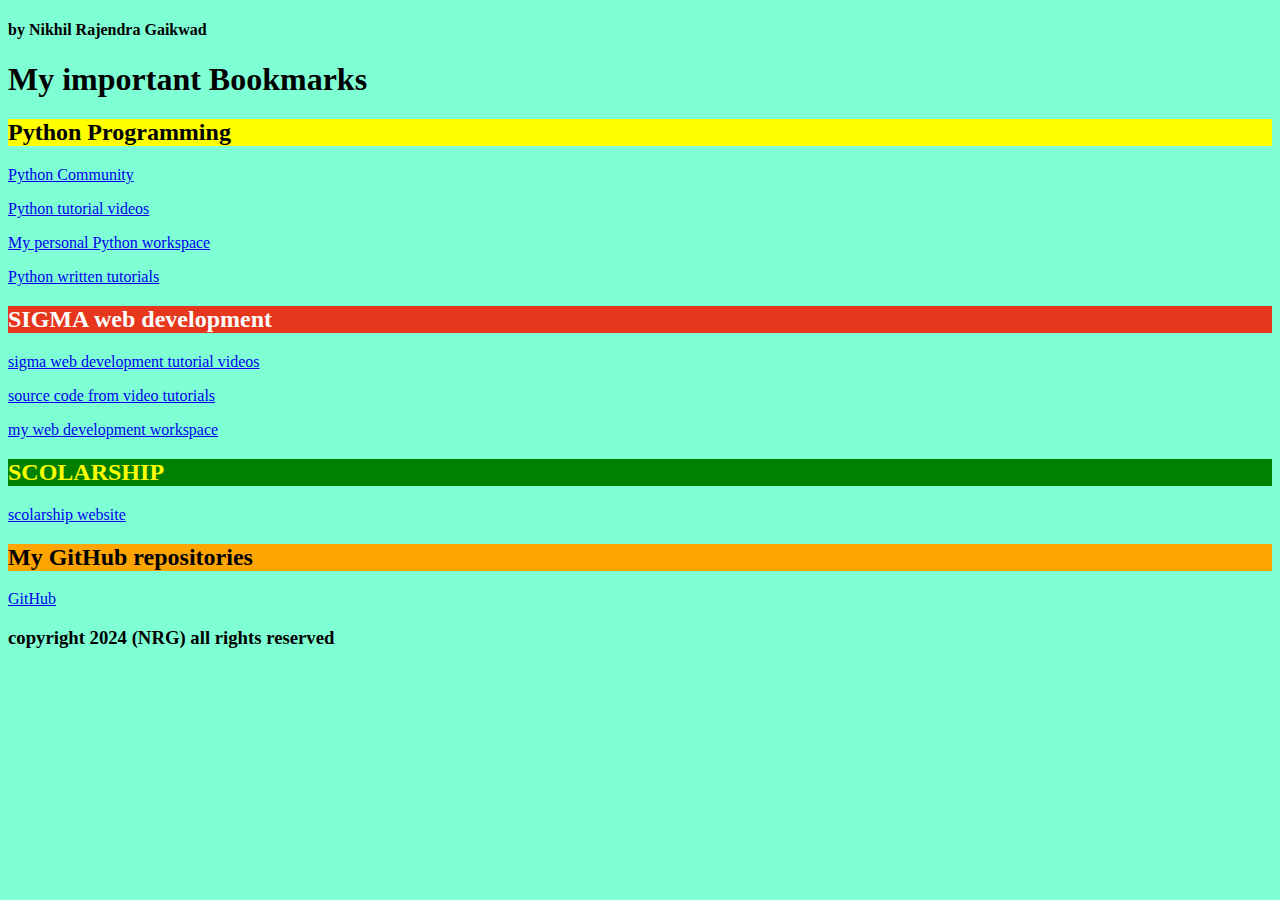
==== index.html @ 5ec8661e "x" ====
<!-- date : 27-02-24
    title : my bookmarks website
    Author : Nikhil Rajendra Gaikwad



-->



<!DOCTYPE html>
<html lang="en">

<head>
    <meta charset="UTF-8">
    <meta name="viewport" content="width=device-width, initial-scale=1.0">
    <title>Bood marks manager ---NRG</title>
    <link rel="stylesheet" href="style.css">
</head>

<body>
    <!-- <h1>My book Marks</h1>
    <h2>Primary Bookmarks</h2>
    <p>
        <a target="_blank" href="https://www.google.com">Open Google</a>

    </p>
    <p>

        <a href="https://www.microsoft.com">Open microsoft</a>

    </p>


    <h2>secondary Bookmarks</h2>
    <p>

        <a target="_blank" href="https://www.netflix.com">Open netflix</a>

    </p>

    <p>


        <a target="_blank" href="https://www.youtube.com">Open youtube</a>
    </p>


    <p></p> -->
    <h4>by Nikhil Rajendra Gaikwad</h4>

    <h1>My important Bookmarks</h1>

    <!-- --------python programming turns---------------------------- -->

    <h2 style="background-color: yellow;">Python Programming</h2>
    <p>
        <a target="_blank" href="https://www.python.org/">Python Community</a>
    </p>

    <a target="_blank" href="https://www.youtube.com/playlist?list=PLu0W_9lII9agwh1XjRt242xIpHhPT2llg">Python tutorial
        videos</a>

    <p>
        <a target="_blank" href="https://replit.com/@ng99763/Python-learning-by-Nikhil-Gaikwad">My personal Python
            workspace</a>
        <!-- <a href="">Python Community</a> -->

    </p>

    <a target="_blank" href="https://replit.com/@ng99763?path=folder/python">Python written tutorials</a>


    <!-- -------------now it's time for sigma wed development stuff -->


    <h2 style="background-color: rgba(236, 42, 16, 0.945); color: white;">SIGMA web development</h2>

    <p>
        <a target="_blank" href="https://www.youtube.com/playlist?list=PLu0W_9lII9agq5TrH9XLIKQvv0iaF2X3w"> sigma web
            development
            tutorial videos</a>
    </p>

    <a target="_blank" href="https://github.com/CodeWithHarry/Sigma-Web-Dev-Course">source code from video tutorials</a>

    <p>
        <a target="_blank" href="https://replit.com/@ng99763?path=folder/sigma%20web%20developments">my web development
            workspace</a>
    </p>


    <!-- ---------------------scolarship website---------------------------- -->

    <h2 style="background-color: green; color: yellow;">SCOLARSHIP</h2>

    <a target="_blank" href="https://mahadbt.maharashtra.gov.in/Home/Index">scolarship website</a>



    <!-- -------------- my github --------------------- -->

    <h2 style="background-color: orange;">My GitHub repositories</h2>
    <p>
        <a target="_blank" href="https://github.com/LIGHThecoder?tab=repositories">GitHub</a>
    </p>



    <h3>copyright 2024 (NRG) all rights reserved </h3>

    <script src="script.js"></script>

</body>

</html>
---- style.css ----
body{
    background-color: aquamarine;
}
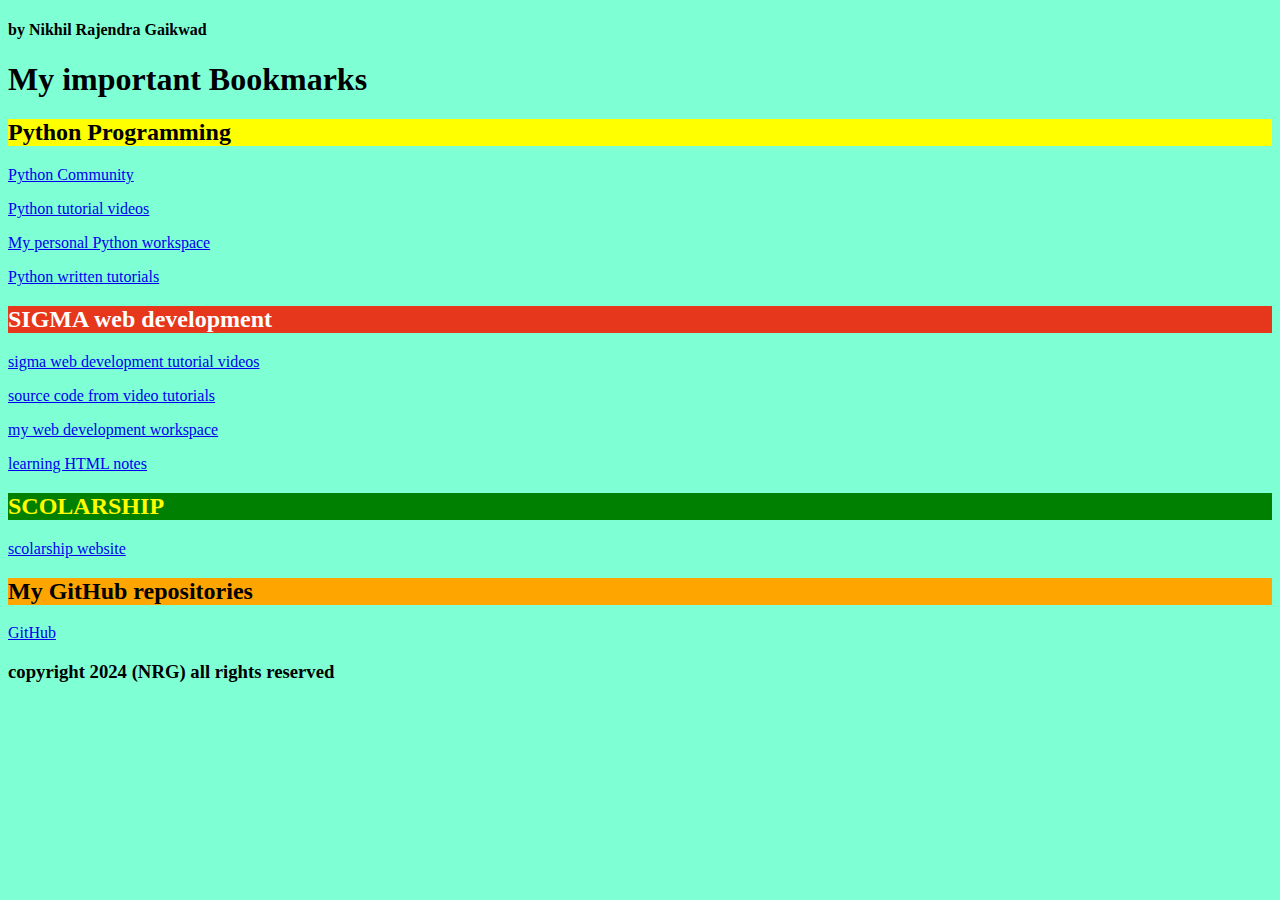
==== commit f4c8d2ef: "adding useful links in HTML" ====
--- a/index.html
+++ b/index.html
@@ -90,6 +90,7 @@
             workspace</a>
     </p>
 
+    <a href=https://www.codewithharry.com/tutorial/how-html-works/>learning HTML notes</a>
 
     <!-- ---------------------scolarship website---------------------------- -->
 
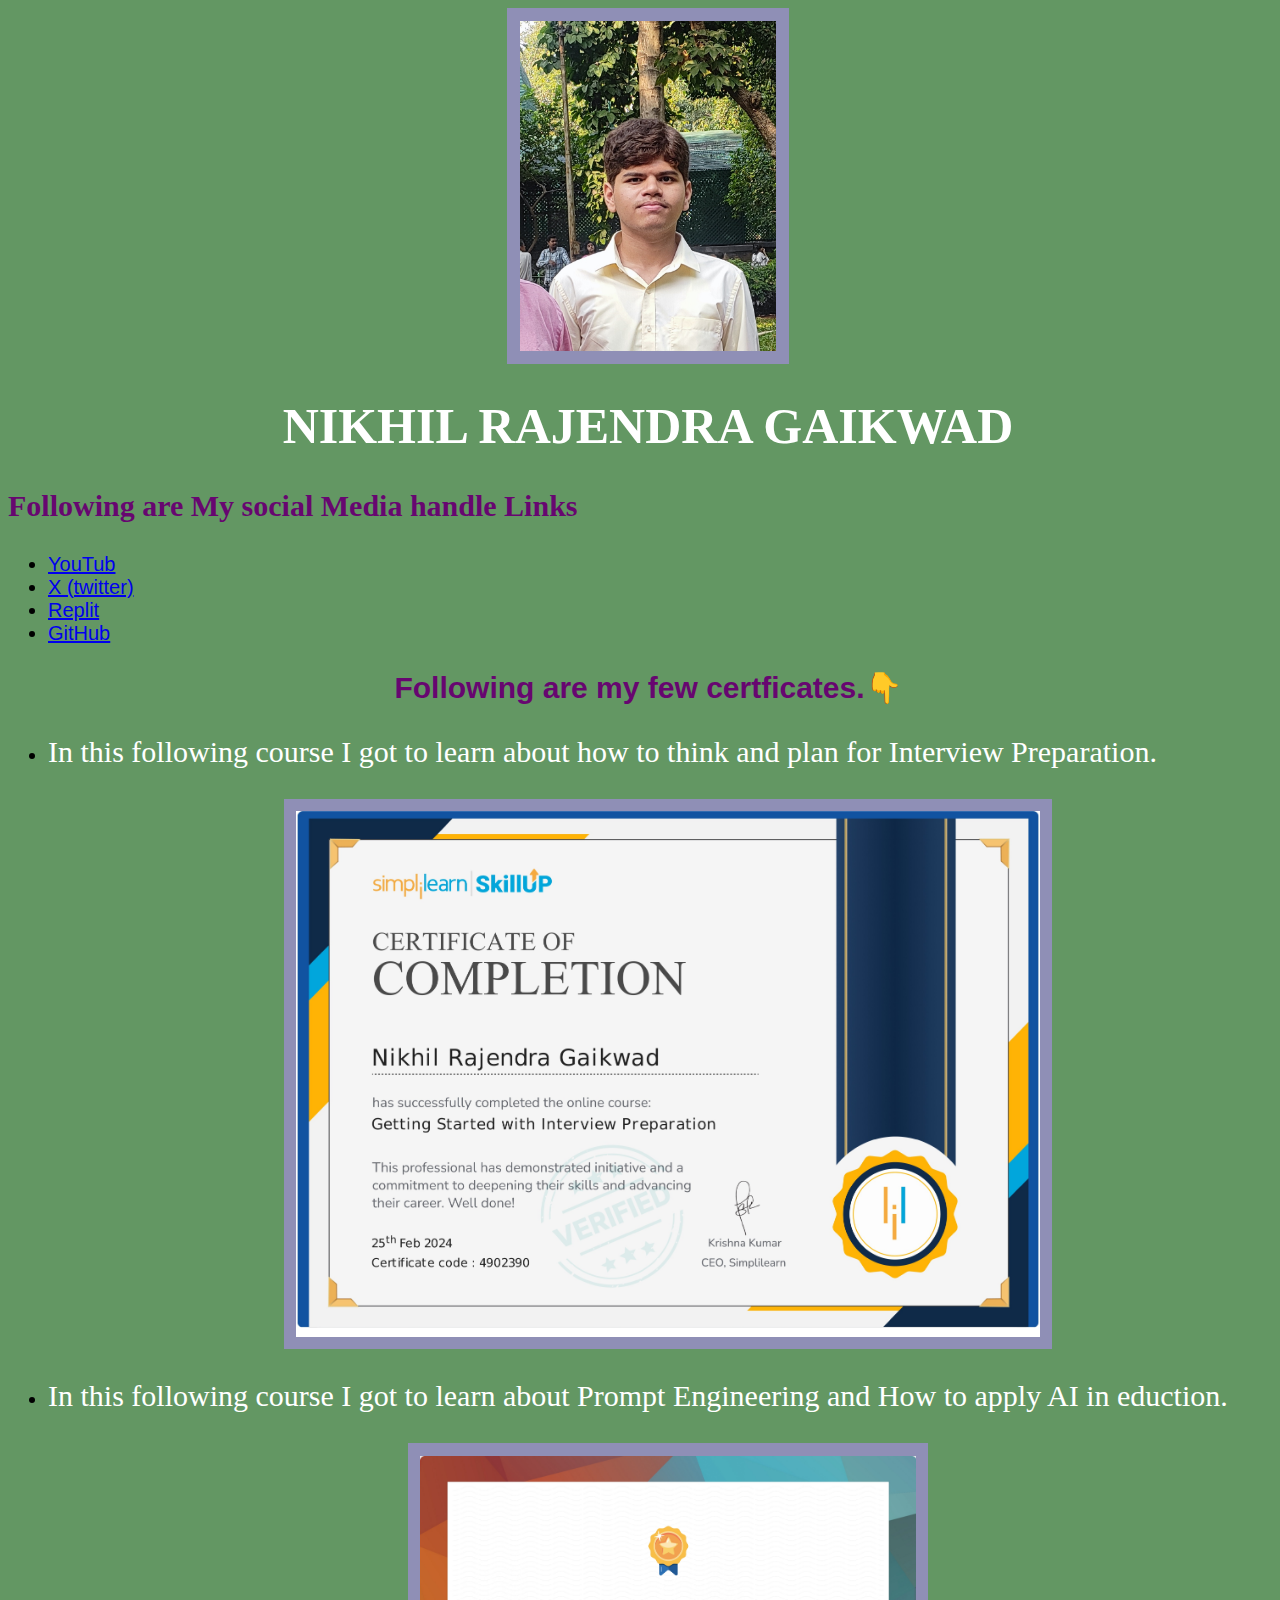
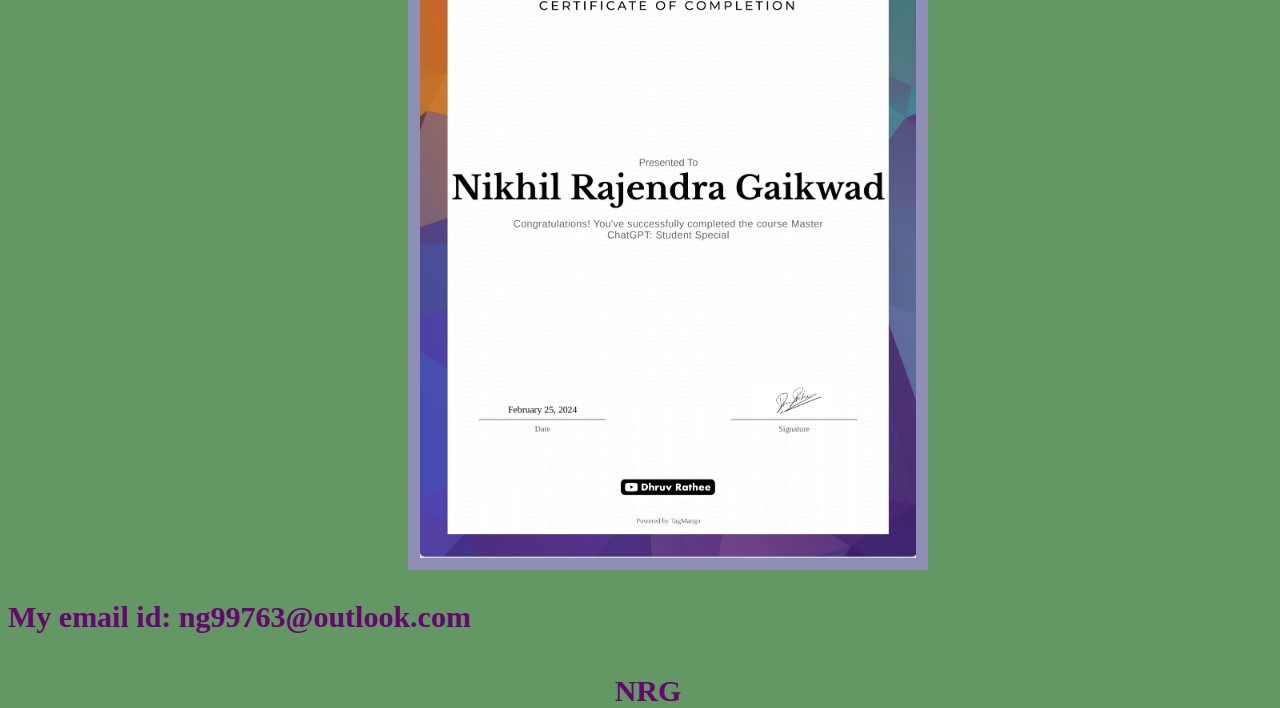
==== commit 58093fcc: "created a new website why showcase my basic info and basic achievements" ====
--- a/index.html
+++ b/index.html
@@ -1,123 +1,66 @@
-
-<!-- date : 27-02-24
-    title : my bookmarks website
-    Author : Nikhil Rajendra Gaikwad
-
-
-
--->
-
-
-
 <!DOCTYPE html>
 <html lang="en">
 
 <head>
-    <meta charset="UTF-8">
-    <meta name="viewport" content="width=device-width, initial-scale=1.0">
-    <title>Bood marks manager ---NRG</title>
-    <link rel="stylesheet" href="style.css">
+  <meta charset="UTF-8">
+  <meta name="viewport" content="width=device-width, initial-scale=1.0">
+  <link href="style.css" rel="stylesheet" type="text/css" />
+  <title>NRG: Link Tree</title>
 </head>
 
 <body>
-    <!-- <h1>My book Marks</h1>
-    <h2>Primary Bookmarks</h2>
-    <p>
-        <a target="_blank" href="https://www.google.com">Open Google</a>
+  <img src="images/perfect NRG.jpg" width="500">
+  <h1>NIKHIL RAJENDRA GAIKWAD</h1>
+  <h3>Following are My social Media handle Links</h3>
 
-    </p>
-    <p>
-
-        <a href="https://www.microsoft.com">Open microsoft</a>
-
-    </p>
+  <ul>
 
 
-    <h2>secondary Bookmarks</h2>
-    <p>
+    <li>
+      <a href="https://www.youtube.com/channel/UC8w_eENGPYqXCCXVwaPu-gg">YouTub</a>
+    </li>
 
-        <a target="_blank" href="https://www.netflix.com">Open netflix</a>
+    <li>
+      <a href="https://x.com/Roman06669753">X (twitter)</a>
+    </li>
 
-    </p>
+    <li>
+      <a href="https://replit.com/@nikhilgaikwad9">Replit</a>
+    </li>
 
-    <p>
+    <li>
+      <a href="https://github.com/Lthecoders">GitHub</a>
+    </li>
 
 
-        <a target="_blank" href="https://www.youtube.com">Open youtube</a>
-    </p>
+  </ul>
+
+  <h2> Following are my few certficates.👇</h2>
+  <ul>
+    <li>
 
 
-    <p></p> -->
-    <h4>by Nikhil Rajendra Gaikwad</h4>
+      <p>In this following course I got to learn about how to think and plan for Interview Preparation.</p>
+      <img src="images/interview.jpg" alt="certficate of Interview Preparation" style="width: 60%;">
+    </li>
+    <li>
+      <p>In this following course I got to learn about Prompt Engineering and How to apply AI in eduction.</p>
+      <img src="images/certificate chart.jpg" alt="certficate of AI in Education" style="width: 40%;">
+    </li>
 
-    <h1>My important Bookmarks</h1>
+  </ul>
 
-    <!-- --------python programming turns---------------------------- -->
-
-    <h2 style="background-color: yellow;">Python Programming</h2>
-    <p>
-        <a target="_blank" href="https://www.python.org/">Python Community</a>
-    </p>
-
-    <a target="_blank" href="https://www.youtube.com/playlist?list=PLu0W_9lII9agwh1XjRt242xIpHhPT2llg">Python tutorial
-        videos</a>
-
-    <p>
-        <a target="_blank" href="https://replit.com/@ng99763/Python-learning-by-Nikhil-Gaikwad">My personal Python
-            workspace</a>
-        <!-- <a href="">Python Community</a> -->
-
-    </p>
-
-    <a target="_blank" href="https://replit.com/@ng99763?path=folder/python">Python written tutorials</a>
-
-
-    <!-- -------------now it's time for sigma wed development stuff -->
-
-
-    <h2 style="background-color: rgba(236, 42, 16, 0.945); color: white;">SIGMA web development</h2>
-
-    <p>
-        <a target="_blank" href="https://www.youtube.com/playlist?list=PLu0W_9lII9agq5TrH9XLIKQvv0iaF2X3w"> sigma web
-            development
-            tutorial videos</a>
-    </p>
-
-    <a target="_blank" href="https://github.com/CodeWithHarry/Sigma-Web-Dev-Course">source code from video tutorials</a>
-
-    <p>
-        <a target="_blank" href="https://replit.com/@ng99763?path=folder/sigma%20web%20developments">my web development
-            workspace</a>
-    </p>
-
-    <a href=https://www.codewithharry.com/tutorial/how-html-works/>learning HTML notes</a>
-
-    <!-- ---------------------scolarship website---------------------------- -->
-
-    <h2 style="background-color: green; color: yellow;">SCOLARSHIP</h2>
-
-    <a target="_blank" href="https://mahadbt.maharashtra.gov.in/Home/Index">scolarship website</a>
-
-
-
-    <!-- -------------- my github --------------------- -->
-
-    <h2 style="background-color: orange;">My GitHub repositories</h2>
-    <p>
-        <a target="_blank" href="https://github.com/LIGHThecoder?tab=repositories">GitHub</a>
-    </p>
-
-
-
-    <h3>copyright 2024 (NRG) all rights reserved </h3>
-
-    <script src="script.js"></script>
-
-</body>
-
-</html>
+  <h3>My email id: ng99763@outlook.com</h3>
+  <h4 style="text-align: center;">NRG</h4>
 
 
 
 
 
+
+
+
+
+</body>
+
+</html>--- a/style.css
+++ b/style.css
@@ -1,5 +1,63 @@
+
+html,body{
+    height : 100%;
+    width: 100%;
+    background-color: rgb(99, 151, 99);
+
+}
 
 
-body{
-    background-color: aquamarine;
+img{
+    display: block;
+    margin-left: auto;
+    padding: 1%;
+    background-color: rgb(143, 143, 182);
+    margin-right: auto;
+    width: 30%;
+}
+
+
+h1{
+    text-align: center;
+    color: white;
+    font-size: 50px;
+    font-family: 'Times New Roman', Times, serif;
+}
+
+
+h3,h4{
+    text-align: cne;
+    color: rgb(103, 6, 112);
+    font-size: 30px;
+    font-family:Georgia, 'Times New Roman', Times, serif;
+}
+
+ul{
+    font-family:'Franklin Gothic Medium', 'Arial Narrow', Arial, sans-serif;
+    font-size: 20px;
+}
+
+h2{
+    text-align: center;
+    color: rgb(103, 6, 112);
+    font-size: 30px;
+    font-family:Arial, Helvetica, sans-serif;
+}
+
+
+img{
+    display: block;
+    margin-left: auto;
+    padding: 1%;
+    background-color: rgb(143, 143, 182);
+    margin-right: auto;
+    width: 20%;
+}
+
+
+p{
+    text-align: left;
+    color: white;
+    font-size: 30px;
+    font-family: cursive;
 }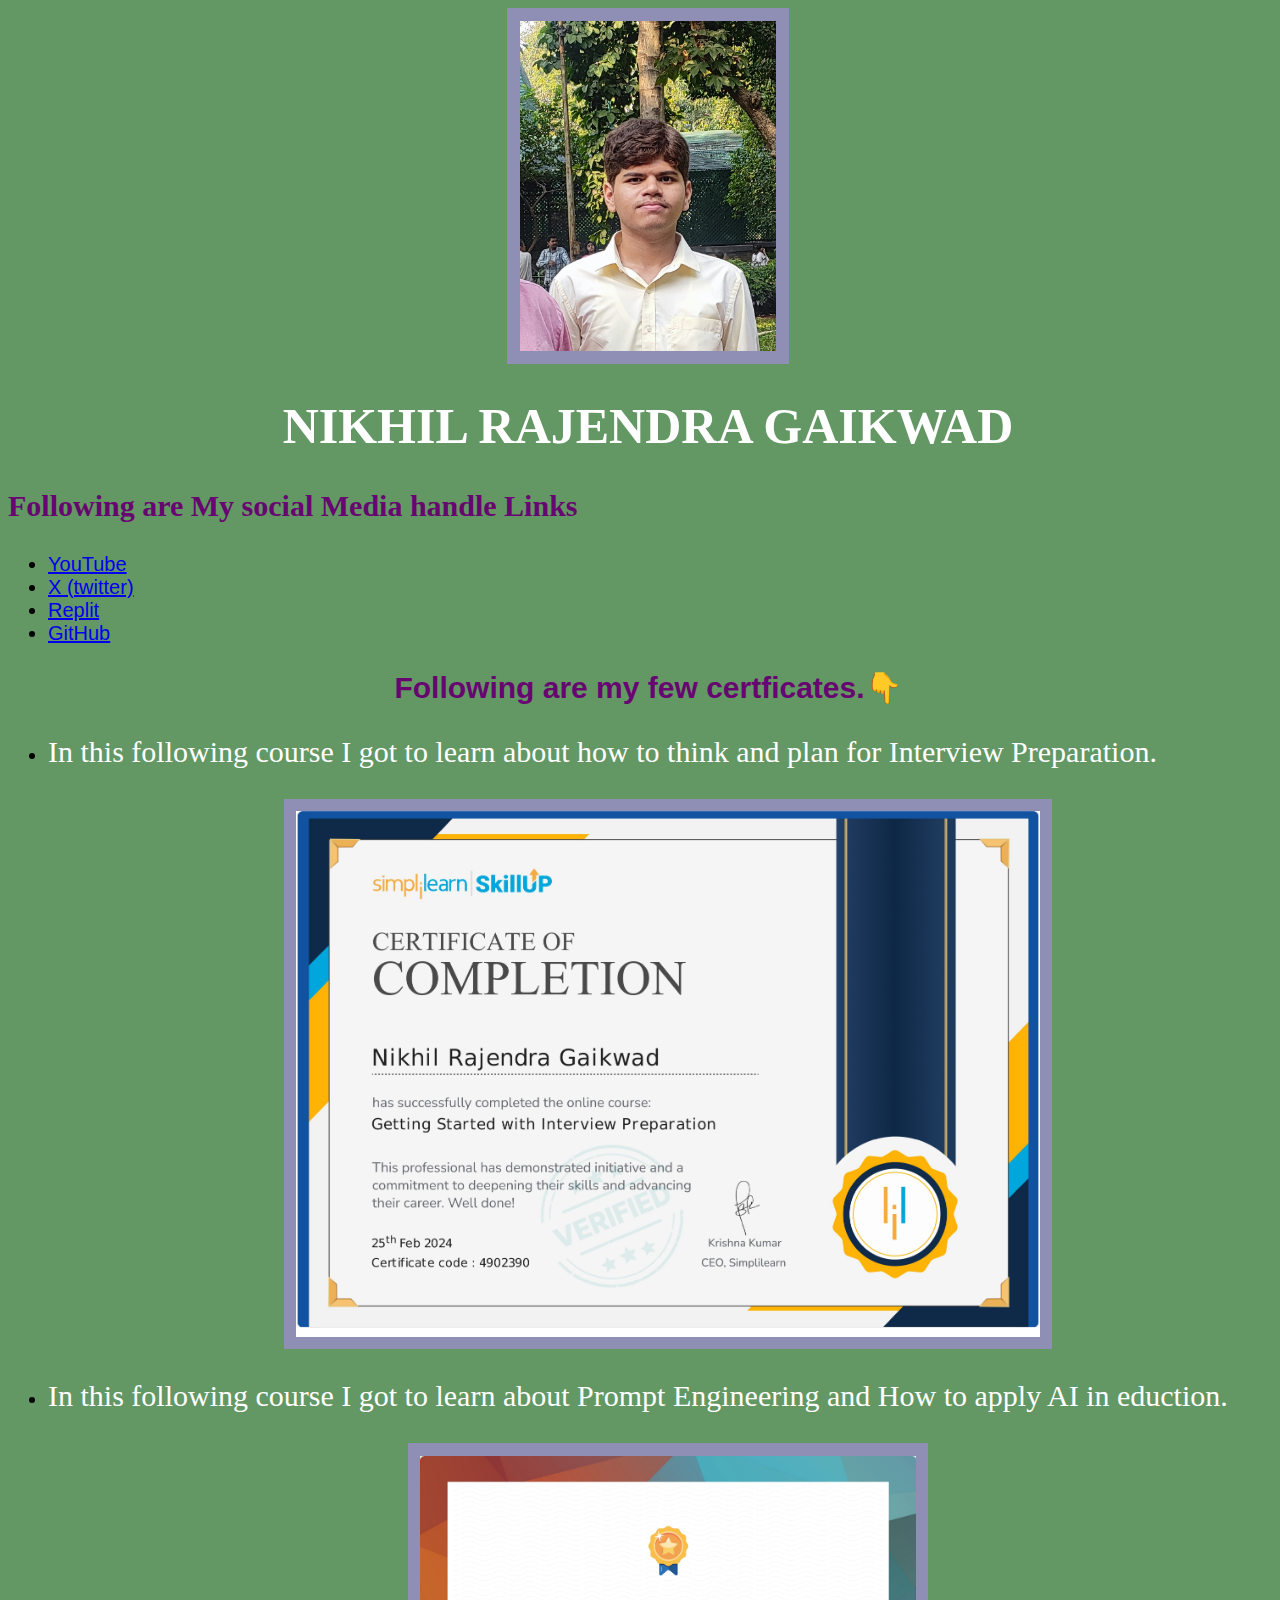
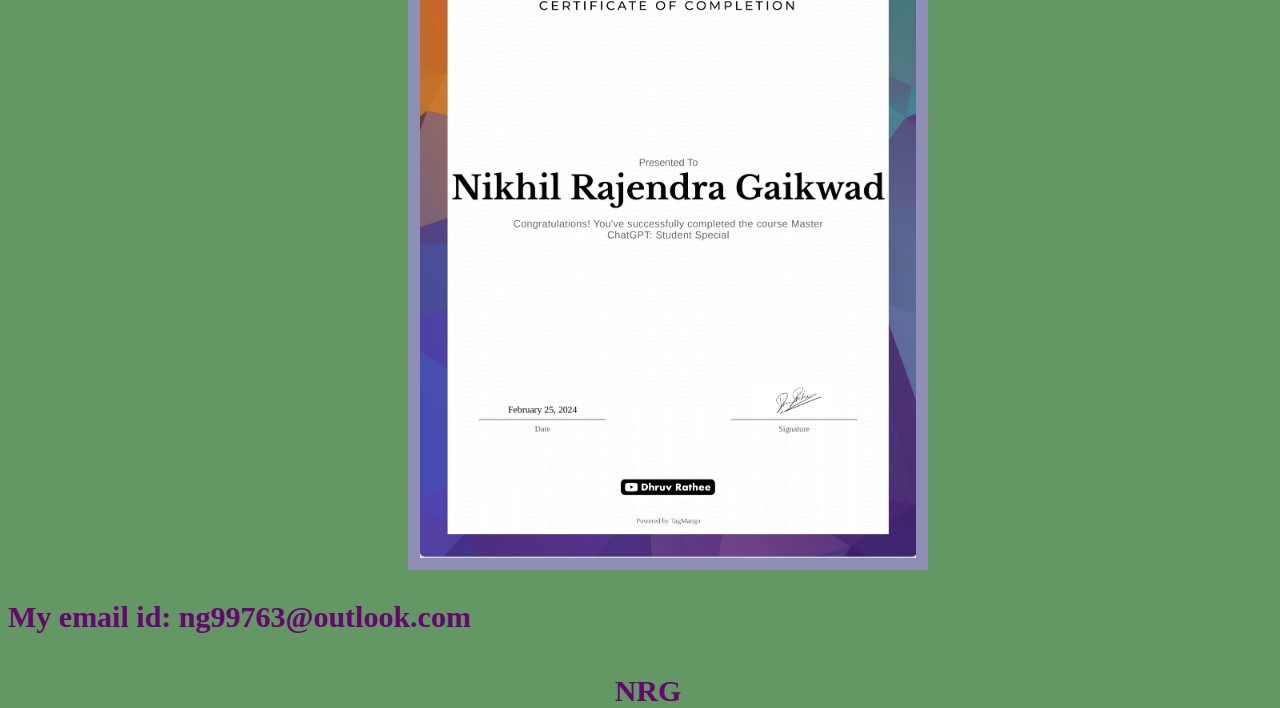
==== commit b7ae0053: "done" ====
--- a/index.html
+++ b/index.html
@@ -17,7 +17,7 @@
 
 
     <li>
-      <a href="https://www.youtube.com/channel/UC8w_eENGPYqXCCXVwaPu-gg">YouTub</a>
+      <a href="https://www.youtube.com/channel/UC8w_eENGPYqXCCXVwaPu-gg">YouTube</a>
     </li>
 
     <li>
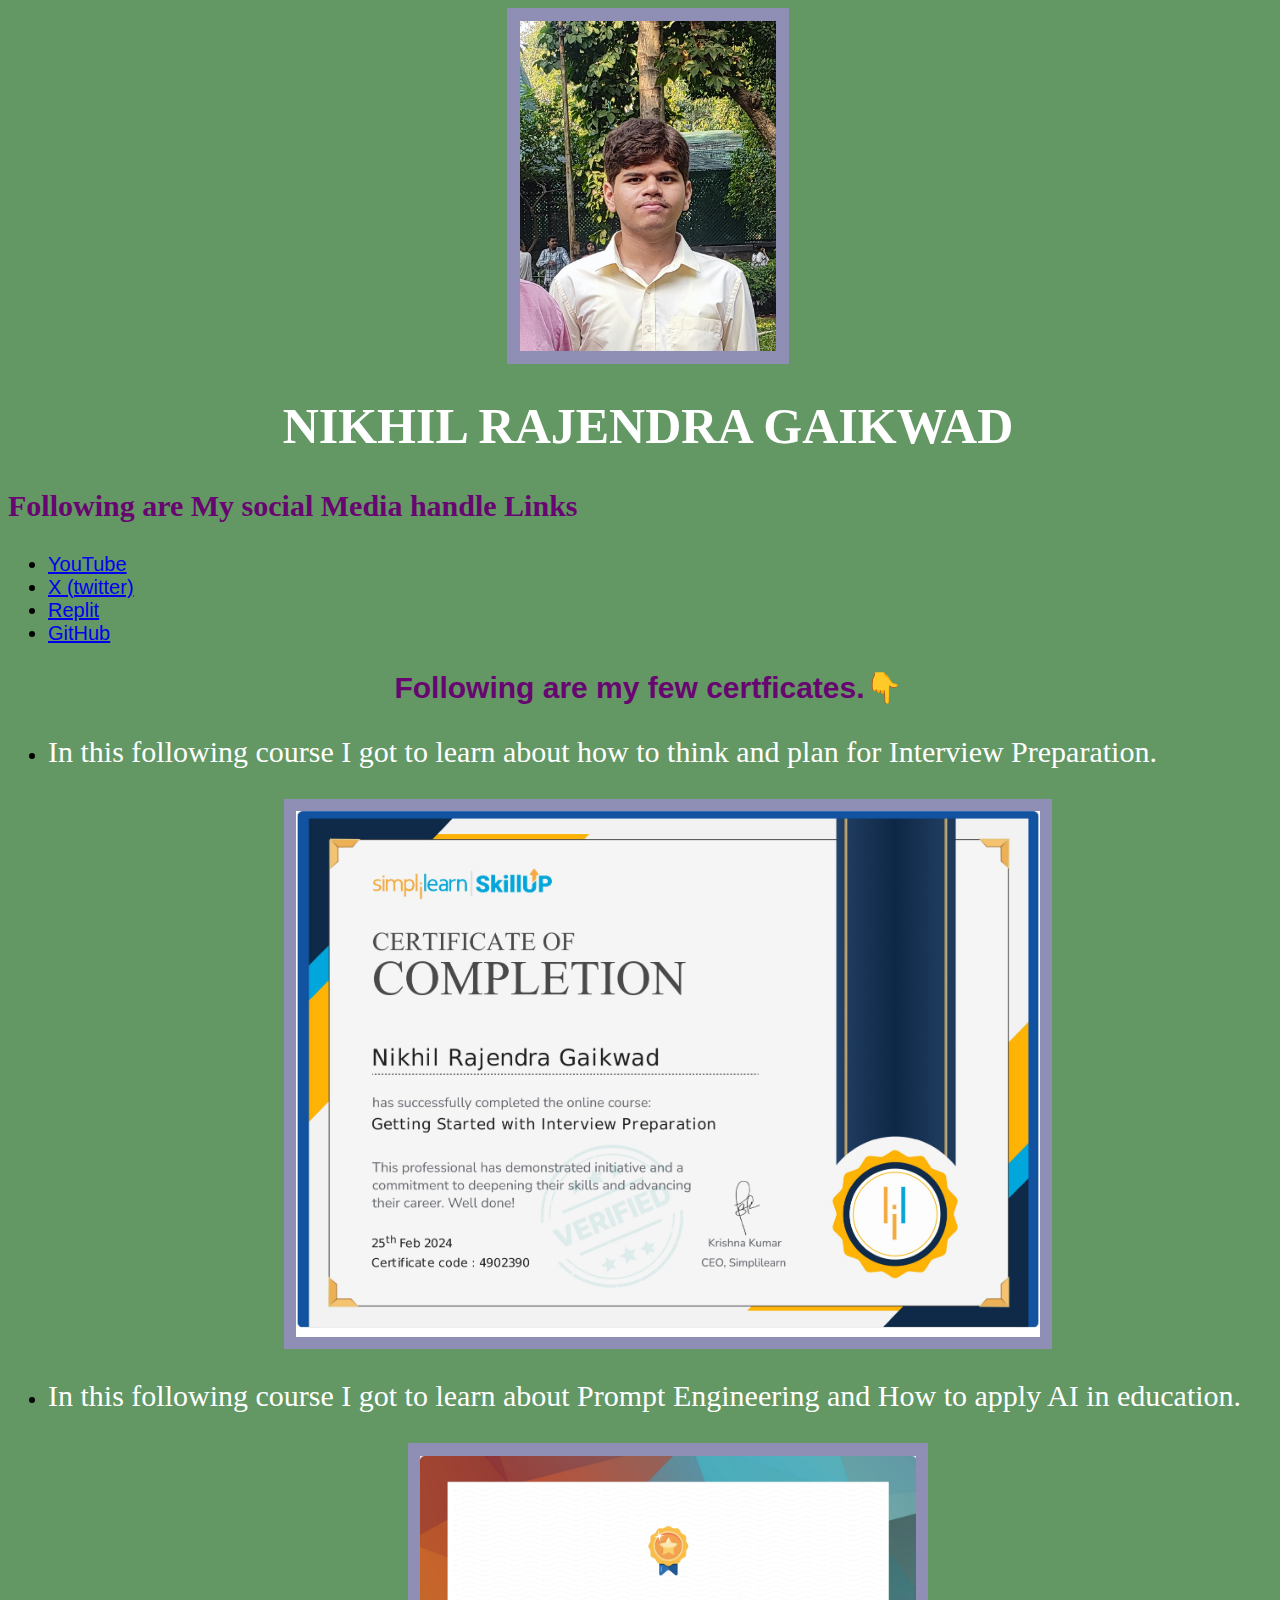
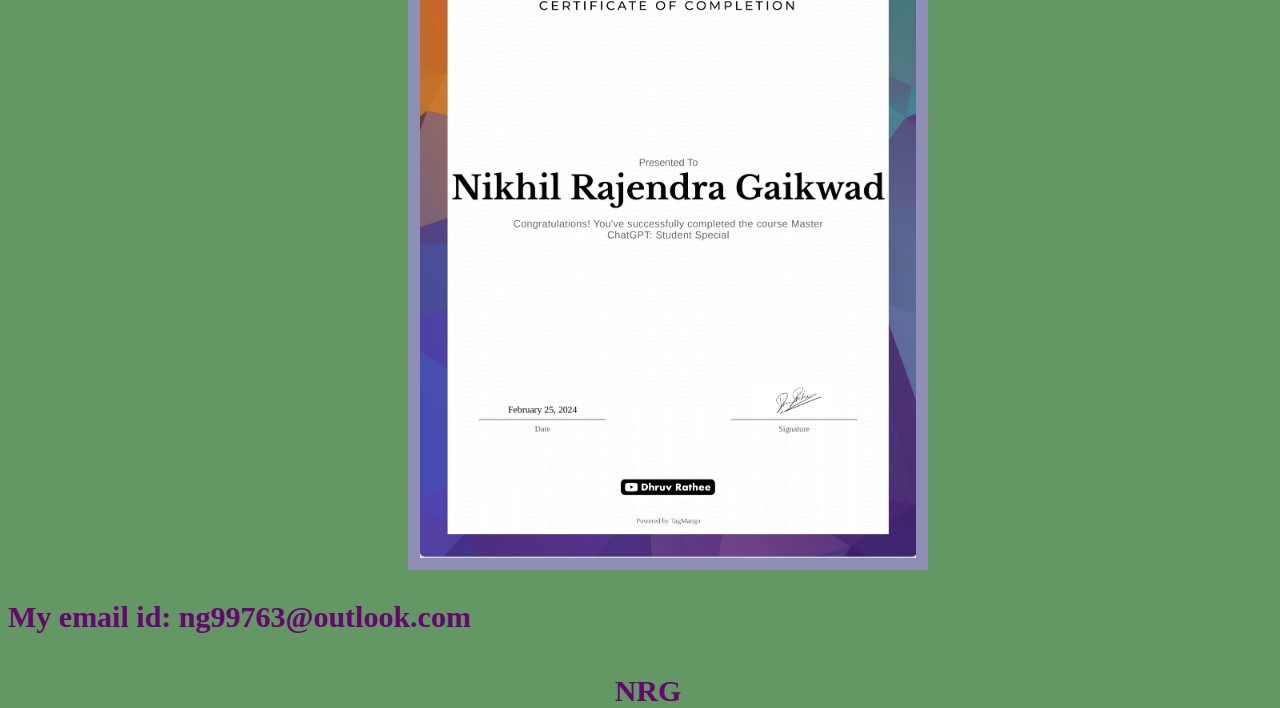
==== commit dec1e4cb: "fdf" ====
--- a/index.html
+++ b/index.html
@@ -44,7 +44,7 @@
       <img src="images/interview.jpg" alt="certficate of Interview Preparation" style="width: 60%;">
     </li>
     <li>
-      <p>In this following course I got to learn about Prompt Engineering and How to apply AI in eduction.</p>
+      <p>In this following course I got to learn about Prompt Engineering and How to apply AI in education.</p>
       <img src="images/certificate chart.jpg" alt="certficate of AI in Education" style="width: 40%;">
     </li>
 
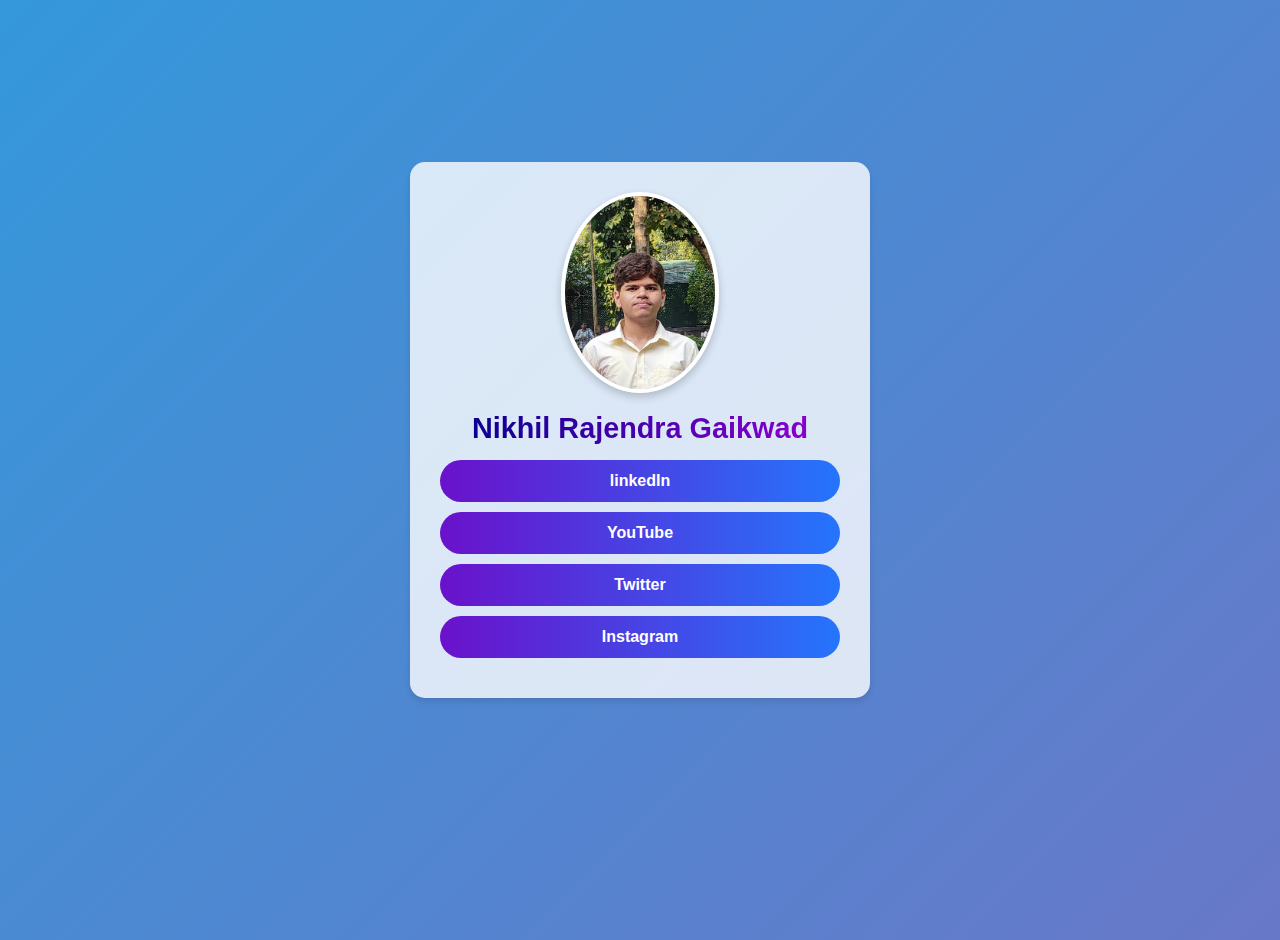
==== commit 02d6814c: "improved the website my link tree verision 2.o" ====
--- a/index.html
+++ b/index.html
@@ -1,66 +1,86 @@
 <!DOCTYPE html>
 <html lang="en">
-
 <head>
   <meta charset="UTF-8">
   <meta name="viewport" content="width=device-width, initial-scale=1.0">
-  <link href="style.css" rel="stylesheet" type="text/css" />
-  <title>NRG: Link Tree</title>
+  <title>My Linktree</title>
+  <style>
+    /* Ensure full height for vertical centering */
+    html, body {
+      height: 100%;
+      margin: 0;
+    }
+    body {
+      display: flex;
+      justify-content: center;
+      align-items: center;
+      text-align: center;
+      font-family: Arial, sans-serif;
+      /* Animated gradient background from blue to purple */
+      background: linear-gradient(135deg, #3498db, #9b59b6, #3498db);
+      background-size: 400% 400%;
+      animation: gradientAnimation 15s ease infinite;
+      padding: 20px;
+    }
+    @keyframes gradientAnimation {
+      0% { background-position: 0% 50%; }
+      50% { background-position: 100% 50%; }
+      100% { background-position: 0% 50%; }
+    }
+    .container {
+      max-width: 400px;
+      width: 100%;
+      background: rgba(255, 255, 255, 0.8);
+      padding: 30px;
+      border-radius: 15px;
+      box-shadow: 0px 4px 6px rgba(0, 0, 0, 0.1);
+      /* Shift container further upward */
+      transform: translateY(-40px);
+    }
+    .profile img {
+      width: 150px;
+      border-radius: 50%;
+      border: 4px solid #fff;
+      box-shadow: 0 4px 8px rgba(0, 0, 0, 0.2);
+    }
+    h2 {
+      /* Gradient text from dark blue to dark purple */
+      background: linear-gradient(to right, darkblue, darkviolet);
+      -webkit-background-clip: text;
+      -webkit-text-fill-color: transparent;
+      font-size: 1.8em;
+      margin: 15px 0;
+    }
+    .links a {
+      display: block;
+      /* Attractive gradient button look */
+      background: linear-gradient(to right, #6a11cb, #2575fc);
+      color: #fff;
+      padding: 12px;
+      margin: 10px 0;
+      text-decoration: none;
+      border-radius: 25px;
+      transition: transform 0.3s, box-shadow 0.3s;
+      font-weight: bold;
+    }
+    .links a:hover {
+      transform: scale(1.05);
+      box-shadow: 0 8px 15px rgba(0, 0, 0, 0.1);
+    }
+  </style>
 </head>
-
 <body>
-  <img src="images/perfect NRG.jpg" width="500">
-  <h1>NIKHIL RAJENDRA GAIKWAD</h1>
-  <h3>Following are My social Media handle Links</h3>
-
-  <ul>
-
-
-    <li>
-      <a href="https://www.youtube.com/channel/UC8w_eENGPYqXCCXVwaPu-gg">YouTube</a>
-    </li>
-
-    <li>
-      <a href="https://x.com/Roman06669753">X (twitter)</a>
-    </li>
-
-    <li>
-      <a href="https://replit.com/@nikhilgaikwad9">Replit</a>
-    </li>
-
-    <li>
-      <a href="https://github.com/Lthecoders">GitHub</a>
-    </li>
-
-
-  </ul>
-
-  <h2> Following are my few certficates.👇</h2>
-  <ul>
-    <li>
-
-
-      <p>In this following course I got to learn about how to think and plan for Interview Preparation.</p>
-      <img src="images/interview.jpg" alt="certficate of Interview Preparation" style="width: 60%;">
-    </li>
-    <li>
-      <p>In this following course I got to learn about Prompt Engineering and How to apply AI in education.</p>
-      <img src="images/certificate chart.jpg" alt="certficate of AI in Education" style="width: 40%;">
-    </li>
-
-  </ul>
-
-  <h3>My email id: ng99763@outlook.com</h3>
-  <h4 style="text-align: center;">NRG</h4>
-
-
-
-
-
-
-
-
-
+  <div class="container">
+    <div class="profile">
+      <img src="profile.jpg" alt="Profile Picture">
+      <h2>Nikhil Rajendra Gaikwad</h2>
+    </div>
+    <div class="links">
+        <a href="https://www.linkedin.com/in/nikhil-gaikwad-619g/" target="_blank">linkedIn</a>
+        <a href="https://www.youtube.com/@ghost_12380" target="_blank">YouTube</a>
+        <a href="https://x.com/gaikwad_ni88942" target="_blank">Twitter</a>
+        <a href="https://www.instagram.com/nik_hil_120/" target="_blank">Instagram</a>
+    </div>
+  </div>
 </body>
-
-</html>+</html>
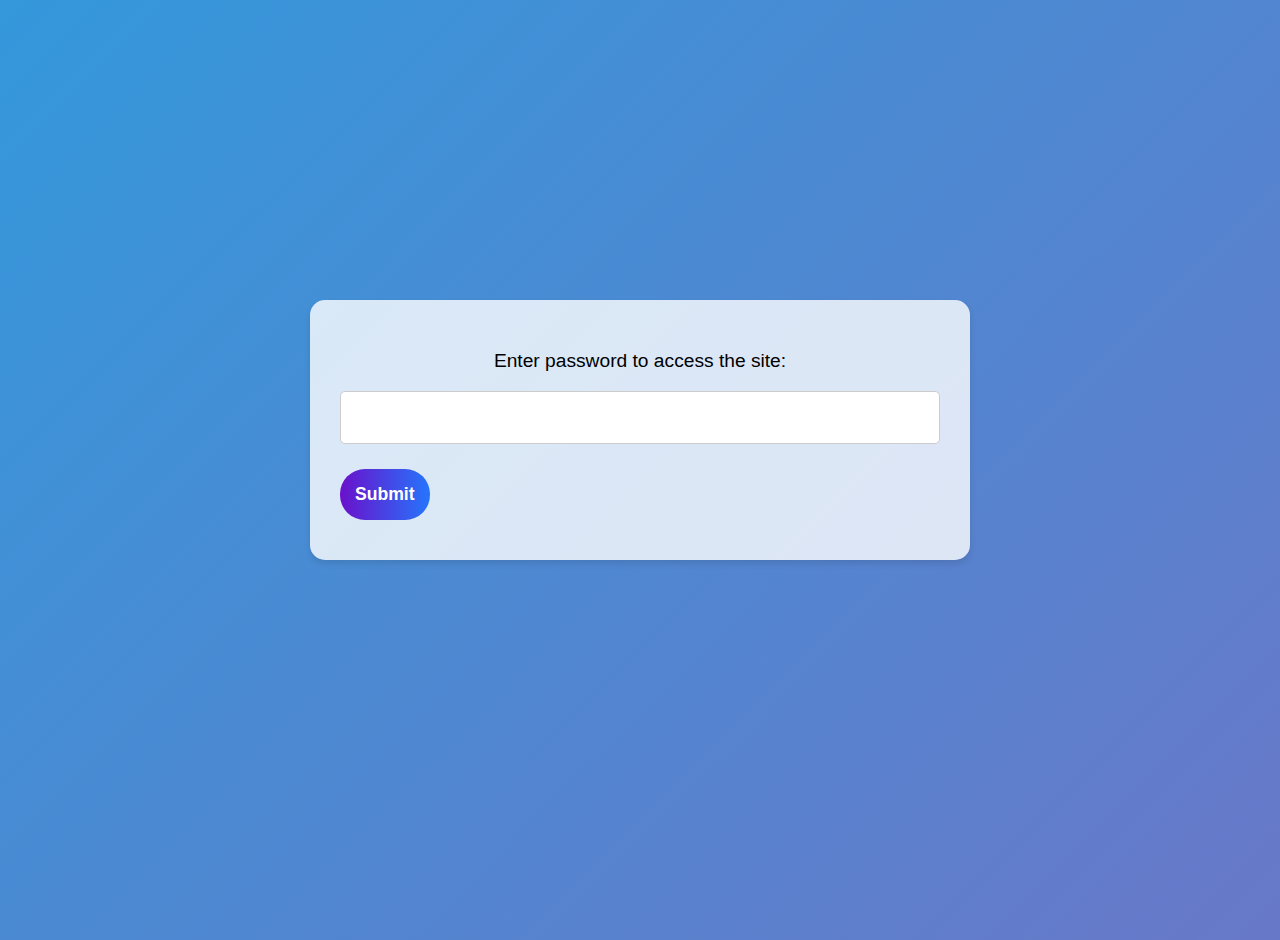
==== commit 3469db10: "added protection to the website" ====
--- a/index.html
+++ b/index.html
@@ -5,7 +5,6 @@
   <meta name="viewport" content="width=device-width, initial-scale=1.0">
   <title>My Linktree</title>
   <style>
-    /* Ensure full height for vertical centering */
     html, body {
       height: 100%;
       margin: 0;
@@ -16,7 +15,6 @@
       align-items: center;
       text-align: center;
       font-family: Arial, sans-serif;
-      /* Animated gradient background from blue to purple */
       background: linear-gradient(135deg, #3498db, #9b59b6, #3498db);
       background-size: 400% 400%;
       animation: gradientAnimation 15s ease infinite;
@@ -27,15 +25,18 @@
       50% { background-position: 100% 50%; }
       100% { background-position: 0% 50%; }
     }
-    .container {
+    .box {
       max-width: 400px;
       width: 100%;
       background: rgba(255, 255, 255, 0.8);
       padding: 30px;
       border-radius: 15px;
       box-shadow: 0px 4px 6px rgba(0, 0, 0, 0.1);
-      /* Shift container further upward */
       transform: translateY(-40px);
+    }
+    /* Added to increase password container width */
+    .box.password-container {
+      max-width: 600px;
     }
     .profile img {
       width: 150px;
@@ -44,43 +45,104 @@
       box-shadow: 0 4px 8px rgba(0, 0, 0, 0.2);
     }
     h2 {
-      /* Gradient text from dark blue to dark purple */
       background: linear-gradient(to right, darkblue, darkviolet);
       -webkit-background-clip: text;
       -webkit-text-fill-color: transparent;
       font-size: 1.8em;
       margin: 15px 0;
     }
-    .links a {
+    .btn {
       display: block;
-      /* Attractive gradient button look */
       background: linear-gradient(to right, #6a11cb, #2575fc);
       color: #fff;
-      padding: 12px;
+      padding: 15px; /* Updated from 12px */
       margin: 10px 0;
       text-decoration: none;
       border-radius: 25px;
       transition: transform 0.3s, box-shadow 0.3s;
       font-weight: bold;
+      border: none;
+      cursor: pointer;
+      font-size: 1.1em; /* Added */
     }
-    .links a:hover {
+    .btn:hover {
       transform: scale(1.05);
       box-shadow: 0 8px 15px rgba(0, 0, 0, 0.1);
+    }
+    input[type="password"] {
+      padding: 15px; /* Updated from 10px */
+      border-radius: 5px;
+      border: 1px solid #ccc;
+      width: 100%;
+      box-sizing: border-box;
+      margin-bottom: 15px;
+      font-size: 1.1em; /* Added */
+    }
+    #error-message {
+      color: red;
+      margin-top: 10px;
+      font-size: 1.1em; /* Added */
+    }
+    /* Added to increase paragraph text size */
+    .box.password-container p {
+      font-size: 1.2em;
     }
   </style>
 </head>
 <body>
-  <div class="container">
+  <div class="box password-container">
+    <form>
+      <p>Enter password to access the site:</p>
+      <input type="password" id="password-input">
+      <button type="submit" class="btn">Submit</button>
+      <div id="error-message" style="display: none;"></div>
+    </form>
+  </div>
+  <div class="box container" style="display: none;">
     <div class="profile">
       <img src="profile.jpg" alt="Profile Picture">
       <h2>Nikhil Rajendra Gaikwad</h2>
     </div>
     <div class="links">
-        <a href="https://www.linkedin.com/in/nikhil-gaikwad-619g/" target="_blank">linkedIn</a>
-        <a href="https://www.youtube.com/@ghost_12380" target="_blank">YouTube</a>
-        <a href="https://x.com/gaikwad_ni88942" target="_blank">Twitter</a>
-        <a href="https://www.instagram.com/nik_hil_120/" target="_blank">Instagram</a>
+      <a href="https://www.linkedin.com/in/nikhil-gaikwad-619g/" target="_blank" class="btn">LinkedIn</a>
+      <a href="https://www.youtube.com/@ghost_12380" target="_blank" class="btn">YouTube</a>
+      <a href="https://x.com/gaikwad_ni88942" target="_blank" class="btn">Twitter</a>
+      <a href="https://www.instagram.com/nik_hil_120/" target="_blank" class="btn">Instagram</a>
     </div>
   </div>
+
+  <script>
+    const passwordContainer = document.querySelector('.password-container');
+    const mainContainer = document.querySelector('.container');
+    const form = passwordContainer.querySelector('form');
+    const input = document.querySelector('#password-input');
+    const errorMessage = document.querySelector('#error-message');
+
+    const x = "11011000110000111010";
+
+    form.addEventListener('submit', function(event) {
+      event.preventDefault();
+      const inputValue = input.value;
+      // Convert the user input (expected in decimal) to a number.
+      const inputNumber = parseInt(inputValue, 10);
+
+      // If the conversion fails, inputNumber will be NaN.
+      if (isNaN(inputNumber)) {
+        errorMessage.textContent = 'Please enter a valid decimal number.';
+        errorMessage.style.display = 'block';
+        return;
+      }
+
+      const y = inputNumber.toString(2);
+
+      if (y === x) {
+        passwordContainer.style.display = 'none';
+        mainContainer.style.display = 'block';
+      } else {
+        errorMessage.textContent = 'Incorrect password';
+        errorMessage.style.display = 'block';
+      }
+    });
+  </script>
 </body>
 </html>
